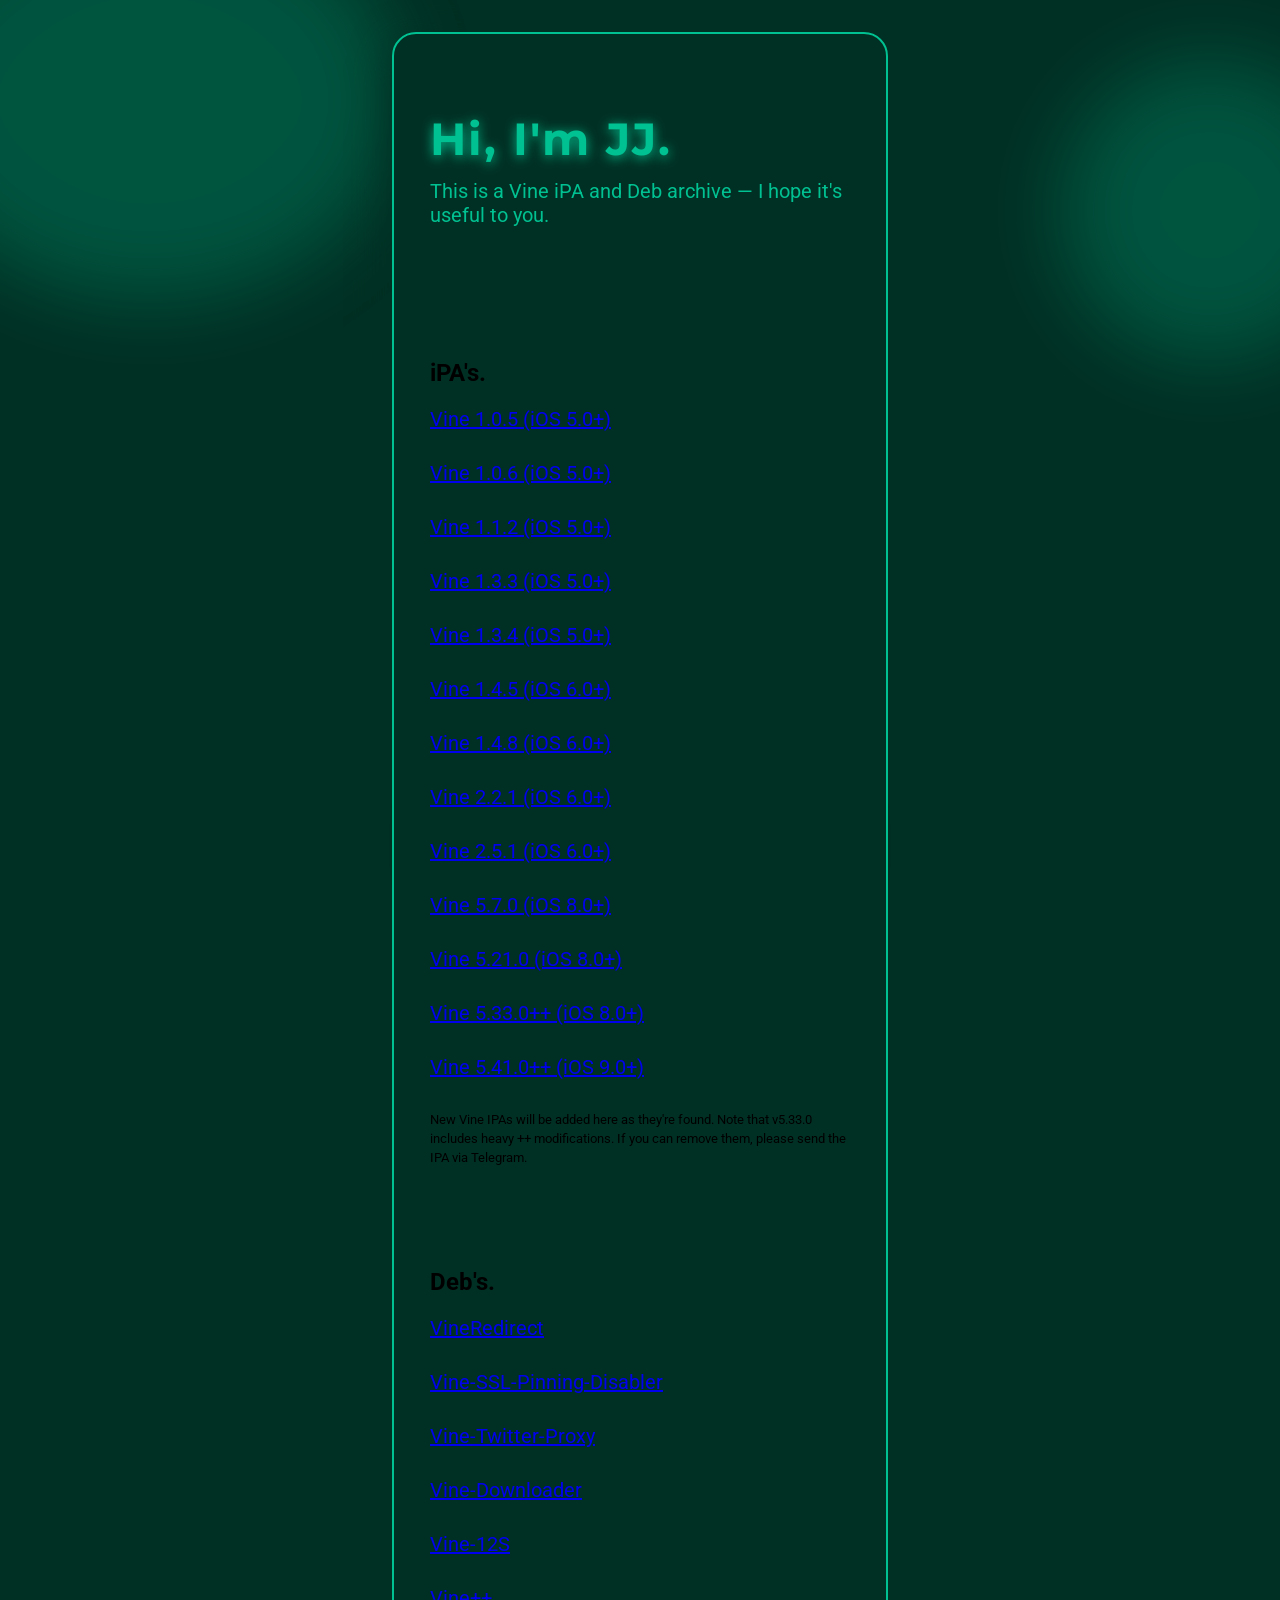
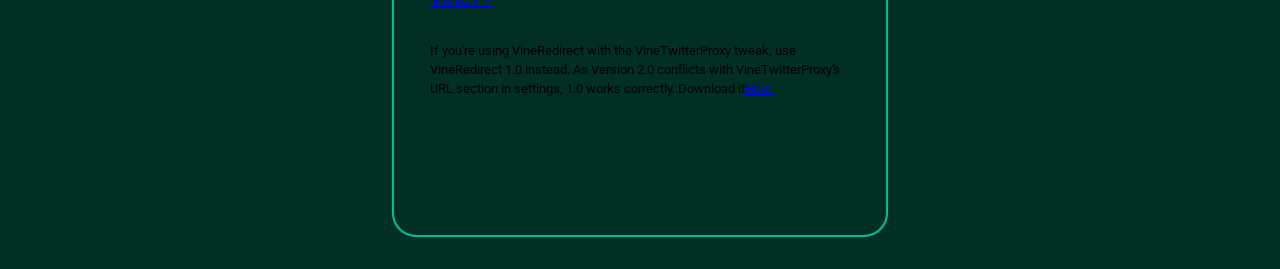
==== index.html @ 1a1c0443 "Update Vine IPA information in index.html Removed mention of APKs and kept the focus on IPA modifica" ====
<!DOCTYPE html>
<html lang="en">
<head>
  <!-- Basic stuff -->
  <meta charset="UTF-8">
  <meta name="viewport" content="width=device-width, initial-scale=1.0">
  <!-- Embed stuff -->
  <meta name="description" content="PSBoy2012's Website!">
  <meta name="author" content="PSBoy2012">
  <title>PSBoy2012</title>
  <!-- Font Awesome Icons -->
  <link rel="stylesheet" href="https://cdnjs.cloudflare.com/ajax/libs/font-awesome/6.4.0/css/all.min.css">
  <!-- Styles + maybe js in the future? -->
  <link rel="stylesheet" href="style.css">
</head>
<body>
  <div class="fancy-bg">
    <span class="circle1"></span>
    <span class="circle2"></span>
    <span class="circle3"></span>
  </div>
  <!--first container-->
  <div class="container">
    <h1>Hi, I'm JJ.</h1>
    <p>This is a Vine iPA and Deb archive — I hope it's useful to you.</p>
    <p> ︎ ︎ ︎ ︎ ︎ ︎ ︎ ︎ ︎ ︎ ︎ ︎ ︎ ︎ ︎ ︎ ︎ ︎ ︎ ︎ ︎ ︎  ︎ ︎ ︎ ︎ ︎ ︎ ︎ ︎ ︎ ︎ ︎ ︎ ︎ ︎ ︎ ︎ ︎ ︎ ︎  ︎ ︎ ︎ ︎ ︎ ︎ ︎ ︎ ︎ ︎ ︎ ︎ ︎ ︎ ︎ ︎ ︎ ︎ ︎ ︎ ︎ ︎ ︎ ︎ ︎ ︎ ︎ ︎  ︎ ︎ ︎ ︎ ︎ ︎ ︎ ︎ ︎ ︎ ︎ ︎ ︎ ︎ ︎ ︎ ︎ ︎ ︎ ︎ ︎ ︎ ︎ ︎  ︎ ︎ ︎ ︎ ︎ ︎ ︎ ︎ ︎ ︎ ︎ ︎ ︎ ︎ ︎ ︎ ︎ ︎ ︎  ︎ ︎ ︎ ︎ ︎ ︎ ︎ ︎ ︎ ︎ ︎ ︎ ︎ ︎ ︎ ︎ ︎ ︎ ︎ ︎ ︎ ︎ ︎ ︎ ︎ ︎ ︎ ︎ ︎ ︎ ︎ ︎ ︎ ︎ ︎ ︎ ︎ ︎ ︎  ︎  ︎ ︎ ︎ ︎ ︎ ︎ ︎ ︎ ︎ ︎ ︎ ︎ ︎ ︎ ︎ ︎ ︎ ︎ ︎  ︎ ︎ ︎ ︎ ︎ ︎ ︎ ︎ ︎ ︎ ︎ ︎ ︎ ︎ ︎ ︎ ︎ ︎ ︎ ︎ ︎ ︎ ︎ ︎ ︎ ︎ ︎ ︎ ︎ ︎ ︎ ︎ ︎ ︎ ︎ ︎ ︎ ︎ ︎ ︎ ︎ ︎ ︎  ︎  ︎ ︎ ︎ ︎ ︎ ︎</p>
    <h2>iPA's.</h2>
    <p><a href="https://files.catbox.moe/f4ixz4.ipa">Vine 1.0.5 (iOS 5.0+)</a></p>
    <p><a href="https://files.catbox.moe/c1lfuh.ipa">Vine 1.0.6 (iOS 5.0+)</a></p>
    <p><a href="https://files.catbox.moe/9aqg9r.ipa">Vine 1.1.2 (iOS 5.0+)</a></p>
    <p><a href="https://files.catbox.moe/7y3bh7.ipa">Vine 1.3.3 (iOS 5.0+)</a></p>
    <p><a href="https://files.catbox.moe/39ut7m.ipa">Vine 1.3.4 (iOS 5.0+)</a></p>
    <p><a href="https://files.catbox.moe/ux48gl.ipa">Vine 1.4.5 (iOS 6.0+)</a></p>
    <p><a href="https://files.catbox.moe/wdp9gh.ipa">Vine 1.4.8 (iOS 6.0+)</a></p>
    <p><a href="https://files.catbox.moe/ompnax.ipa">Vine 2.2.1 (iOS 6.0+)</a></p>
    <p><a href="https://files.catbox.moe/qdwg3e.ipa">Vine 2.5.1 (iOS 6.0+)</a></p>
    <p><a href="https://files.catbox.moe/i4sz64.ipa">Vine 5.7.0 (iOS 8.0+)</a></p>
    <p><a href="https://files.catbox.moe/jsyyng.ipa">Vine 5.21.0 (iOS 8.0+)</a></p>
    <p><a href="https://files.catbox.moe/2z5nm7.ipa">Vine 5.33.0++ (iOS 8.0+)</a></p>
    <p><a href="https://files.catbox.moe/zpqmfq.ipa">Vine 5.41.0++ (iOS 9.0+)</a></p>
    <small >New Vine IPAs will be added here as they're found. Note that v5.33.0 includes heavy ++ modifications. If you can remove them, please send the IPA via Telegram.</small>
    <p> ︎ ︎ ︎ ︎ ︎ ︎ ︎ ︎ ︎ ︎ ︎ ︎ ︎ ︎ ︎ ︎ ︎ ︎ ︎ ︎ ︎ ︎  ︎ ︎ ︎ ︎ ︎ ︎ ︎ ︎ ︎ ︎ ︎ ︎ ︎ ︎ ︎ ︎ ︎ ︎ ︎  ︎ ︎ ︎ ︎ ︎ ︎ ︎ ︎ ︎ ︎ ︎ ︎ ︎ ︎ ︎ ︎ ︎ ︎ ︎ ︎ ︎ ︎ ︎ ︎ ︎ ︎ ︎ ︎  ︎ ︎ ︎ ︎ ︎ ︎ ︎ ︎ ︎ ︎ ︎ ︎ ︎ ︎ ︎ ︎ ︎ ︎ ︎ ︎ ︎ ︎ ︎ ︎  ︎ ︎ ︎ ︎ ︎ ︎ ︎ ︎ ︎ ︎ ︎ ︎ ︎ ︎ ︎ ︎ ︎ ︎ ︎  ︎ ︎ ︎ ︎ ︎ ︎ ︎ ︎ ︎ ︎ ︎ ︎ ︎ ︎ ︎ ︎ ︎ ︎ ︎ ︎ ︎ ︎ ︎ ︎ ︎ ︎ ︎ ︎ ︎ ︎ ︎ ︎ ︎ ︎ ︎ ︎ ︎ ︎ ︎  ︎  ︎ ︎ ︎ ︎ ︎ ︎ ︎ ︎ ︎ ︎ ︎ ︎ ︎ ︎ ︎ ︎ ︎ ︎ ︎  ︎ ︎ ︎ ︎ ︎ ︎ ︎ ︎ ︎ ︎ ︎ ︎ ︎ ︎ ︎ ︎ ︎ ︎ ︎ ︎ ︎ ︎ ︎ ︎ ︎ ︎ ︎ ︎ ︎ ︎ ︎ ︎ ︎ ︎ ︎ ︎ ︎ ︎ ︎ ︎ ︎ ︎ ︎  ︎  ︎ ︎ ︎ ︎ ︎ ︎</p>
    <h2>Deb's.</h2>
    <p><a href="https://files.catbox.moe/rswxwb.deb">VineRedirect</a></p>
    <p><a href="https://files.catbox.moe/je82ku.deb">Vine-SSL-Pinning-Disabler</a></p>
    <p><a href="https://files.catbox.moe/diz26d.deb">Vine-Twitter-Proxy</a></p>
    <p><a href="https://files.catbox.moe/8vrtw1.deb">Vine-Downloader</a></p>
    <p><a href="https://files.catbox.moe/jwx620.deb">Vine-12S</a></p>
    <p><a href="https://files.catbox.moe/aehaxf.deb">Vine++</a></p>
    <small >If you're using VineRedirect with the VineTwitterProxy tweak, 
      use VineRedirect 1.0 instead. As Version 2.0 conflicts with 
      VineTwitterProxy's URL section in settings, 1.0 works correctly. 
      Download it<a href="https://files.catbox.moe/m4lijx.deb">Here.</a></small >
    <p> ︎ ︎ ︎ ︎ ︎ ︎ ︎ ︎ ︎ ︎ ︎ ︎ ︎ ︎ ︎ ︎ ︎ ︎ ︎ ︎ ︎ ︎  ︎ ︎ ︎ ︎ ︎ ︎ ︎ ︎ ︎ ︎ ︎ ︎ ︎ ︎ ︎ ︎ ︎ ︎ ︎  ︎ ︎ ︎ ︎ ︎ ︎ ︎ ︎ ︎ ︎ ︎ ︎ ︎ ︎ ︎ ︎ ︎ ︎ ︎ ︎ ︎ ︎ ︎ ︎ ︎ ︎ ︎ ︎  ︎ ︎ ︎ ︎ ︎ ︎ ︎ ︎ ︎ ︎ ︎ ︎ ︎ ︎ ︎ ︎ ︎ ︎ ︎ ︎ ︎ ︎ ︎ ︎  ︎ ︎ ︎ ︎ ︎ ︎ ︎ ︎ ︎ ︎ ︎ ︎ ︎ ︎ ︎ ︎ ︎ ︎ ︎  ︎ ︎ ︎ ︎ ︎ ︎ ︎ ︎ ︎ ︎ ︎ ︎ ︎ ︎ ︎ ︎ ︎ ︎ ︎ ︎ ︎ ︎ ︎ ︎ ︎ ︎ ︎ ︎ ︎ ︎ ︎ ︎ ︎ ︎ ︎ ︎ ︎ ︎ ︎  ︎  ︎ ︎ ︎ ︎ ︎ ︎ ︎ ︎ ︎ ︎ ︎ ︎ ︎ ︎ ︎ ︎ ︎ ︎ ︎  ︎ ︎ ︎ ︎ ︎ ︎ ︎ ︎ ︎ ︎ ︎ ︎ ︎ ︎ ︎ ︎ ︎ ︎ ︎ ︎ ︎ ︎ ︎ ︎ ︎ ︎ ︎ ︎ ︎ ︎ ︎ ︎ ︎ ︎ ︎ ︎ ︎ ︎ ︎ ︎ ︎ ︎ ︎  ︎  ︎ ︎ ︎ ︎ ︎ ︎</p>
  </div>
</body>
</html>
---- style.css ----
@import url('https://fonts.googleapis.com/css2?family=Montserrat:wght@700&family=Roboto:wght@400;500&display=swap');

body {
  min-height: 100vh;
  margin: 0;
  background: #003024;
  font-family: 'Roboto', Arial, sans-serif;
  display: flex;
  align-items: center;
  justify-content: center;
  overflow-x: hidden;
}

.fancy-bg {
  position: fixed;
  top: 0; left: 0; right: 0; bottom: 0;
  z-index: 0;
  pointer-events: none;
  overflow: hidden;
}

.fancy-bg span {
  position: absolute;
  border-radius: 50%;
  opacity: 0.25;
  filter: blur(40px);
  animation: float 12s infinite alternate;
}

.fancy-bg .circle1 {
  width: 500px; height: 400px;
  background: #00C191;
  left: -100px; top: -100px;
  animation-delay: 0s;
}
.fancy-bg .circle2 {
  width: 300px; height: 300px;
  background: #00C191;
  right: -80px; top: 60px;
  animation-delay: 2s;
}
.fancy-bg .circle3 {
  width: 350px; height: 350px;
  background: #00C191;
  left: 50%; bottom: -120px;
  transform: translateX(-50%);
  animation-delay: 4s;
}

@keyframes float {
  0% { transform: scale(1) translateY(0); }
  100% { transform: scale(1.1) translateY(-30px); }
}

.container {
  position: relative;
  z-index: 1;
  background: #003024;
  border-radius: 24px;
  box-shadow: 0 12px 40px #003024; /* Fixed colon typo here */
  padding: 48px 36px 36px 36px;
  max-width: 420px;
  text-align: left; /* Changed from center to left-align container content */
  margin: 32px;
  backdrop-filter: blur(1px);
  border: 2px solid #00C191;
}

h1 {
  font-family: 'Montserrat', Arial, sans-serif;
  font-size: 2.8rem;
  color: #00C191;
  margin-bottom: 0.3em;
  letter-spacing: 2px;
  text-shadow: 0 2px 12px #00C191;
  animation: fadeInDown 1s cubic-bezier(.77,0,.18,1.01);
}

@keyframes fadeInDown {
  from { opacity: 0; transform: translateY(-40px);}
  to { opacity: 1; transform: translateY(0);}
}

p {
  font-size: 1.25rem;
  color: #00C191;
  margin-top: 0;
  margin-bottom: 1.5em;
  animation: fadeInUp 1.2s cubic-bezier(.77,0,.18,1.01);
}

@keyframes fadeInUp {
  from { opacity: 0; transform: translateY(40px);}
  to { opacity: 1; transform: translateY(0);}
}

.fancy-btn {
  display: flex; /* Changed to block/flex layout to stack on the left */
  align-items: center;
  justify-content: center;
  gap: 0.5em;
  padding: 0.5em 1.5em; /* Reduced padding to make them smaller */
  font-size: 0.95rem; /* Reduced font size */
  font-family: 'Montserrat', Arial, sans-serif;
  font-weight: 700;
  color: #00C191;
  background: #000000;
  border: 2px solid #00C191;
  border-radius: 32px;
  box-shadow: 0 4px 16px #00C191;
  cursor: pointer;
  transition: transform 0.15s, box-shadow 0.15s, background 0.3s;
  margin: 0.4s 0; /* Reduced top/bottom spacing and removed horizontal margins */
  text-decoration: none;
  width: max-content; /* Keeps the button shrunk tightly around its text */
}

.fancy-btn i {
  font-size: 1.1em;
}

.fancy-btn:hover {
  transform: translateY(-2px) scale(1.02); /* Slight adjustment for the smaller scale */
  box-shadow: 0 6px 24px #00C191;
  background: #00C191;
  color: #000000;
}
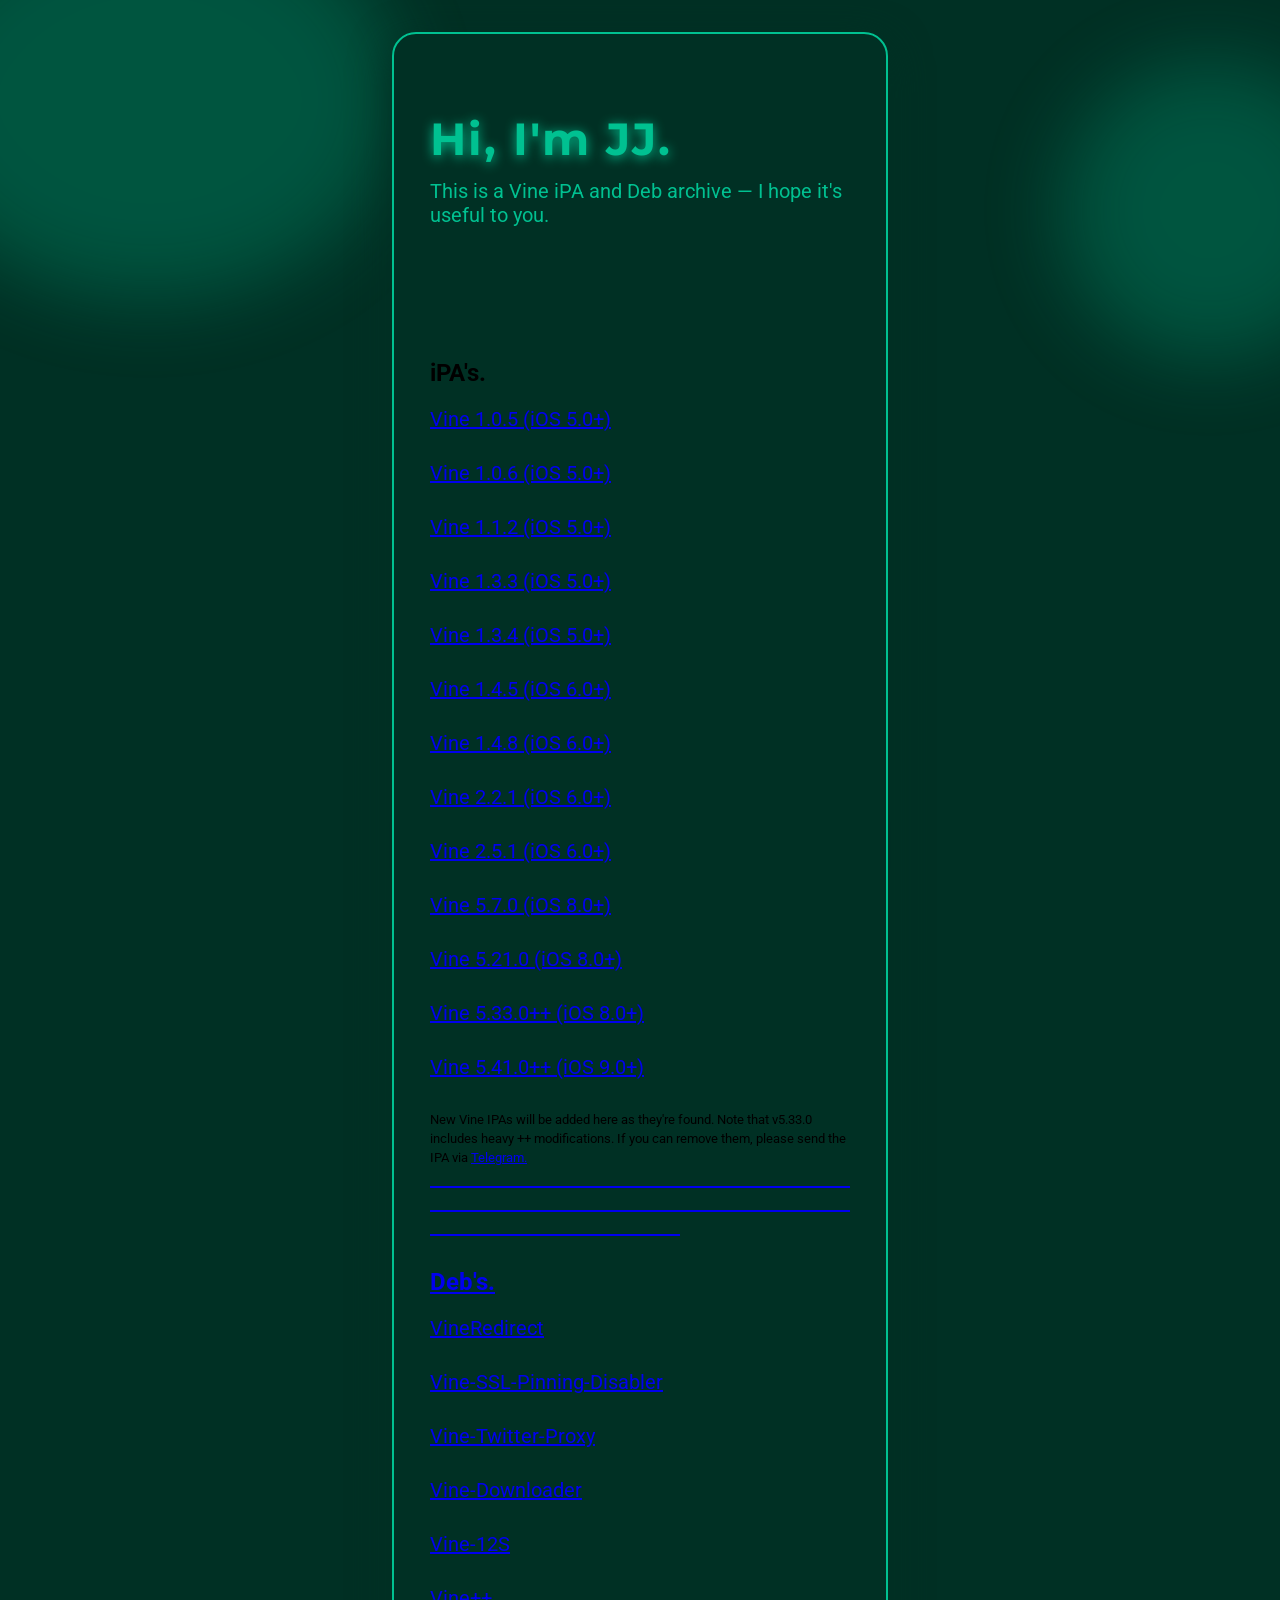
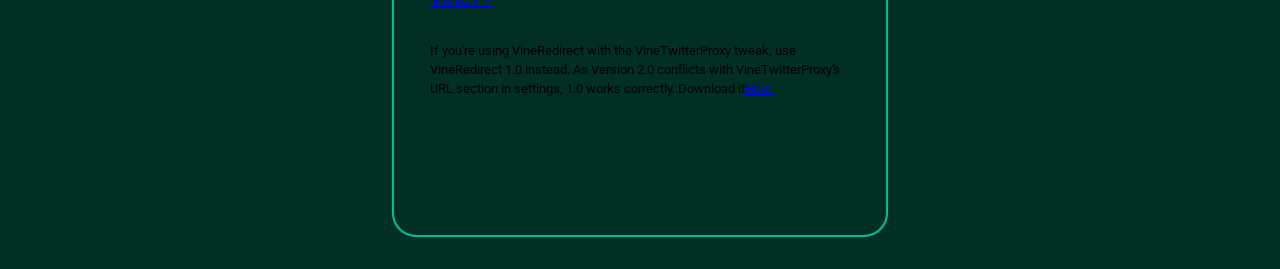
==== commit b707741b: "Update index.html" ====
--- a/index.html
+++ b/index.html
@@ -38,7 +38,7 @@
     <p><a href="https://files.catbox.moe/jsyyng.ipa">Vine 5.21.0 (iOS 8.0+)</a></p>
     <p><a href="https://files.catbox.moe/2z5nm7.ipa">Vine 5.33.0++ (iOS 8.0+)</a></p>
     <p><a href="https://files.catbox.moe/zpqmfq.ipa">Vine 5.41.0++ (iOS 9.0+)</a></p>
-    <small >New Vine IPAs will be added here as they're found. Note that v5.33.0 includes heavy ++ modifications. If you can remove them, please send the IPA via Telegram.</small>
+    <small >New Vine IPAs will be added here as they're found. Note that v5.33.0 includes heavy ++ modifications. If you can remove them, please send the IPA via <a href="https://t.me/PSBoy2012">Telegram.</small>
     <p> ︎ ︎ ︎ ︎ ︎ ︎ ︎ ︎ ︎ ︎ ︎ ︎ ︎ ︎ ︎ ︎ ︎ ︎ ︎ ︎ ︎ ︎  ︎ ︎ ︎ ︎ ︎ ︎ ︎ ︎ ︎ ︎ ︎ ︎ ︎ ︎ ︎ ︎ ︎ ︎ ︎  ︎ ︎ ︎ ︎ ︎ ︎ ︎ ︎ ︎ ︎ ︎ ︎ ︎ ︎ ︎ ︎ ︎ ︎ ︎ ︎ ︎ ︎ ︎ ︎ ︎ ︎ ︎ ︎  ︎ ︎ ︎ ︎ ︎ ︎ ︎ ︎ ︎ ︎ ︎ ︎ ︎ ︎ ︎ ︎ ︎ ︎ ︎ ︎ ︎ ︎ ︎ ︎  ︎ ︎ ︎ ︎ ︎ ︎ ︎ ︎ ︎ ︎ ︎ ︎ ︎ ︎ ︎ ︎ ︎ ︎ ︎  ︎ ︎ ︎ ︎ ︎ ︎ ︎ ︎ ︎ ︎ ︎ ︎ ︎ ︎ ︎ ︎ ︎ ︎ ︎ ︎ ︎ ︎ ︎ ︎ ︎ ︎ ︎ ︎ ︎ ︎ ︎ ︎ ︎ ︎ ︎ ︎ ︎ ︎ ︎  ︎  ︎ ︎ ︎ ︎ ︎ ︎ ︎ ︎ ︎ ︎ ︎ ︎ ︎ ︎ ︎ ︎ ︎ ︎ ︎  ︎ ︎ ︎ ︎ ︎ ︎ ︎ ︎ ︎ ︎ ︎ ︎ ︎ ︎ ︎ ︎ ︎ ︎ ︎ ︎ ︎ ︎ ︎ ︎ ︎ ︎ ︎ ︎ ︎ ︎ ︎ ︎ ︎ ︎ ︎ ︎ ︎ ︎ ︎ ︎ ︎ ︎ ︎  ︎  ︎ ︎ ︎ ︎ ︎ ︎</p>
     <h2>Deb's.</h2>
     <p><a href="https://files.catbox.moe/rswxwb.deb">VineRedirect</a></p>
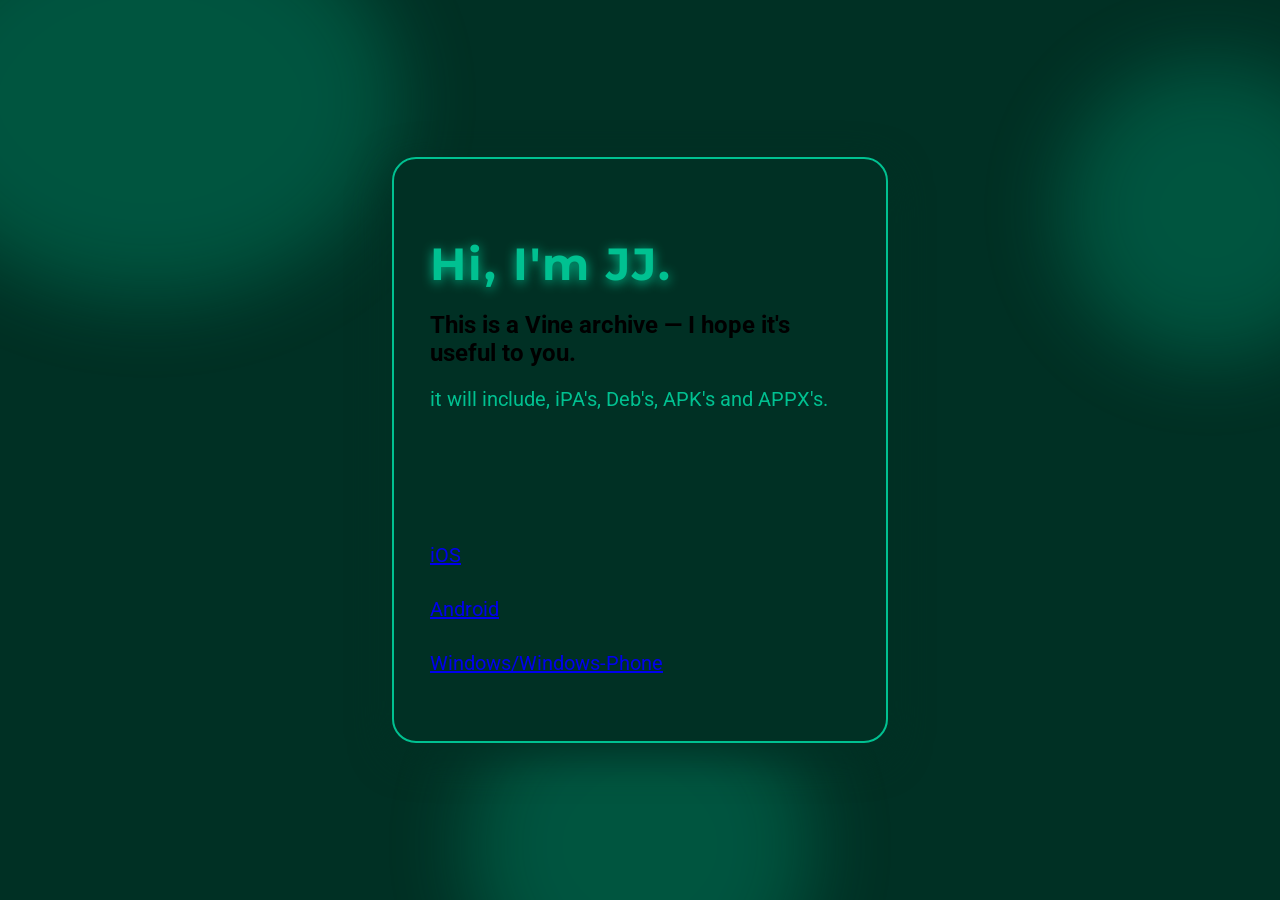
==== commit 92e1d484: "Revise Vine archive description and add platform links Updated the content of the Vine archive secti" ====
--- a/index.html
+++ b/index.html
@@ -5,9 +5,9 @@
   <meta charset="UTF-8">
   <meta name="viewport" content="width=device-width, initial-scale=1.0">
   <!-- Embed stuff -->
-  <meta name="description" content="PSBoy2012's Website!">
+  <meta name="description" content="Just Vine Stuff!">
   <meta name="author" content="PSBoy2012">
-  <title>PSBoy2012</title>
+  <title>Vine iPA's & Deb's.</title>
   <!-- Font Awesome Icons -->
   <link rel="stylesheet" href="https://cdnjs.cloudflare.com/ajax/libs/font-awesome/6.4.0/css/all.min.css">
   <!-- Styles + maybe js in the future? -->
@@ -22,36 +22,12 @@
   <!--first container-->
   <div class="container">
     <h1>Hi, I'm JJ.</h1>
-    <p>This is a Vine iPA and Deb archive — I hope it's useful to you.</p>
+    <h2>This is a Vine archive — I hope it's useful to you.</h2>
+    <p> it will include, iPA's, Deb's, APK's and APPX's.</p>
     <p> ︎ ︎ ︎ ︎ ︎ ︎ ︎ ︎ ︎ ︎ ︎ ︎ ︎ ︎ ︎ ︎ ︎ ︎ ︎ ︎ ︎ ︎  ︎ ︎ ︎ ︎ ︎ ︎ ︎ ︎ ︎ ︎ ︎ ︎ ︎ ︎ ︎ ︎ ︎ ︎ ︎  ︎ ︎ ︎ ︎ ︎ ︎ ︎ ︎ ︎ ︎ ︎ ︎ ︎ ︎ ︎ ︎ ︎ ︎ ︎ ︎ ︎ ︎ ︎ ︎ ︎ ︎ ︎ ︎  ︎ ︎ ︎ ︎ ︎ ︎ ︎ ︎ ︎ ︎ ︎ ︎ ︎ ︎ ︎ ︎ ︎ ︎ ︎ ︎ ︎ ︎ ︎ ︎  ︎ ︎ ︎ ︎ ︎ ︎ ︎ ︎ ︎ ︎ ︎ ︎ ︎ ︎ ︎ ︎ ︎ ︎ ︎  ︎ ︎ ︎ ︎ ︎ ︎ ︎ ︎ ︎ ︎ ︎ ︎ ︎ ︎ ︎ ︎ ︎ ︎ ︎ ︎ ︎ ︎ ︎ ︎ ︎ ︎ ︎ ︎ ︎ ︎ ︎ ︎ ︎ ︎ ︎ ︎ ︎ ︎ ︎  ︎  ︎ ︎ ︎ ︎ ︎ ︎ ︎ ︎ ︎ ︎ ︎ ︎ ︎ ︎ ︎ ︎ ︎ ︎ ︎  ︎ ︎ ︎ ︎ ︎ ︎ ︎ ︎ ︎ ︎ ︎ ︎ ︎ ︎ ︎ ︎ ︎ ︎ ︎ ︎ ︎ ︎ ︎ ︎ ︎ ︎ ︎ ︎ ︎ ︎ ︎ ︎ ︎ ︎ ︎ ︎ ︎ ︎ ︎ ︎ ︎ ︎ ︎  ︎  ︎ ︎ ︎ ︎ ︎ ︎</p>
-    <h2>iPA's.</h2>
-    <p><a href="https://files.catbox.moe/f4ixz4.ipa">Vine 1.0.5 (iOS 5.0+)</a></p>
-    <p><a href="https://files.catbox.moe/c1lfuh.ipa">Vine 1.0.6 (iOS 5.0+)</a></p>
-    <p><a href="https://files.catbox.moe/9aqg9r.ipa">Vine 1.1.2 (iOS 5.0+)</a></p>
-    <p><a href="https://files.catbox.moe/7y3bh7.ipa">Vine 1.3.3 (iOS 5.0+)</a></p>
-    <p><a href="https://files.catbox.moe/39ut7m.ipa">Vine 1.3.4 (iOS 5.0+)</a></p>
-    <p><a href="https://files.catbox.moe/ux48gl.ipa">Vine 1.4.5 (iOS 6.0+)</a></p>
-    <p><a href="https://files.catbox.moe/wdp9gh.ipa">Vine 1.4.8 (iOS 6.0+)</a></p>
-    <p><a href="https://files.catbox.moe/ompnax.ipa">Vine 2.2.1 (iOS 6.0+)</a></p>
-    <p><a href="https://files.catbox.moe/qdwg3e.ipa">Vine 2.5.1 (iOS 6.0+)</a></p>
-    <p><a href="https://files.catbox.moe/i4sz64.ipa">Vine 5.7.0 (iOS 8.0+)</a></p>
-    <p><a href="https://files.catbox.moe/jsyyng.ipa">Vine 5.21.0 (iOS 8.0+)</a></p>
-    <p><a href="https://files.catbox.moe/2z5nm7.ipa">Vine 5.33.0++ (iOS 8.0+)</a></p>
-    <p><a href="https://files.catbox.moe/zpqmfq.ipa">Vine 5.41.0++ (iOS 9.0+)</a></p>
-    <small >New Vine IPAs will be added here as they're found. Note that v5.33.0 includes heavy ++ modifications. If you can remove them, please send the IPA via <a href="https://t.me/PSBoy2012">Telegram.</small>
-    <p> ︎ ︎ ︎ ︎ ︎ ︎ ︎ ︎ ︎ ︎ ︎ ︎ ︎ ︎ ︎ ︎ ︎ ︎ ︎ ︎ ︎ ︎  ︎ ︎ ︎ ︎ ︎ ︎ ︎ ︎ ︎ ︎ ︎ ︎ ︎ ︎ ︎ ︎ ︎ ︎ ︎  ︎ ︎ ︎ ︎ ︎ ︎ ︎ ︎ ︎ ︎ ︎ ︎ ︎ ︎ ︎ ︎ ︎ ︎ ︎ ︎ ︎ ︎ ︎ ︎ ︎ ︎ ︎ ︎  ︎ ︎ ︎ ︎ ︎ ︎ ︎ ︎ ︎ ︎ ︎ ︎ ︎ ︎ ︎ ︎ ︎ ︎ ︎ ︎ ︎ ︎ ︎ ︎  ︎ ︎ ︎ ︎ ︎ ︎ ︎ ︎ ︎ ︎ ︎ ︎ ︎ ︎ ︎ ︎ ︎ ︎ ︎  ︎ ︎ ︎ ︎ ︎ ︎ ︎ ︎ ︎ ︎ ︎ ︎ ︎ ︎ ︎ ︎ ︎ ︎ ︎ ︎ ︎ ︎ ︎ ︎ ︎ ︎ ︎ ︎ ︎ ︎ ︎ ︎ ︎ ︎ ︎ ︎ ︎ ︎ ︎  ︎  ︎ ︎ ︎ ︎ ︎ ︎ ︎ ︎ ︎ ︎ ︎ ︎ ︎ ︎ ︎ ︎ ︎ ︎ ︎  ︎ ︎ ︎ ︎ ︎ ︎ ︎ ︎ ︎ ︎ ︎ ︎ ︎ ︎ ︎ ︎ ︎ ︎ ︎ ︎ ︎ ︎ ︎ ︎ ︎ ︎ ︎ ︎ ︎ ︎ ︎ ︎ ︎ ︎ ︎ ︎ ︎ ︎ ︎ ︎ ︎ ︎ ︎  ︎  ︎ ︎ ︎ ︎ ︎ ︎</p>
-    <h2>Deb's.</h2>
-    <p><a href="https://files.catbox.moe/rswxwb.deb">VineRedirect</a></p>
-    <p><a href="https://files.catbox.moe/je82ku.deb">Vine-SSL-Pinning-Disabler</a></p>
-    <p><a href="https://files.catbox.moe/diz26d.deb">Vine-Twitter-Proxy</a></p>
-    <p><a href="https://files.catbox.moe/8vrtw1.deb">Vine-Downloader</a></p>
-    <p><a href="https://files.catbox.moe/jwx620.deb">Vine-12S</a></p>
-    <p><a href="https://files.catbox.moe/aehaxf.deb">Vine++</a></p>
-    <small >If you're using VineRedirect with the VineTwitterProxy tweak, 
-      use VineRedirect 1.0 instead. As Version 2.0 conflicts with 
-      VineTwitterProxy's URL section in settings, 1.0 works correctly. 
-      Download it<a href="https://files.catbox.moe/m4lijx.deb">Here.</a></small >
-    <p> ︎ ︎ ︎ ︎ ︎ ︎ ︎ ︎ ︎ ︎ ︎ ︎ ︎ ︎ ︎ ︎ ︎ ︎ ︎ ︎ ︎ ︎  ︎ ︎ ︎ ︎ ︎ ︎ ︎ ︎ ︎ ︎ ︎ ︎ ︎ ︎ ︎ ︎ ︎ ︎ ︎  ︎ ︎ ︎ ︎ ︎ ︎ ︎ ︎ ︎ ︎ ︎ ︎ ︎ ︎ ︎ ︎ ︎ ︎ ︎ ︎ ︎ ︎ ︎ ︎ ︎ ︎ ︎ ︎  ︎ ︎ ︎ ︎ ︎ ︎ ︎ ︎ ︎ ︎ ︎ ︎ ︎ ︎ ︎ ︎ ︎ ︎ ︎ ︎ ︎ ︎ ︎ ︎  ︎ ︎ ︎ ︎ ︎ ︎ ︎ ︎ ︎ ︎ ︎ ︎ ︎ ︎ ︎ ︎ ︎ ︎ ︎  ︎ ︎ ︎ ︎ ︎ ︎ ︎ ︎ ︎ ︎ ︎ ︎ ︎ ︎ ︎ ︎ ︎ ︎ ︎ ︎ ︎ ︎ ︎ ︎ ︎ ︎ ︎ ︎ ︎ ︎ ︎ ︎ ︎ ︎ ︎ ︎ ︎ ︎ ︎  ︎  ︎ ︎ ︎ ︎ ︎ ︎ ︎ ︎ ︎ ︎ ︎ ︎ ︎ ︎ ︎ ︎ ︎ ︎ ︎  ︎ ︎ ︎ ︎ ︎ ︎ ︎ ︎ ︎ ︎ ︎ ︎ ︎ ︎ ︎ ︎ ︎ ︎ ︎ ︎ ︎ ︎ ︎ ︎ ︎ ︎ ︎ ︎ ︎ ︎ ︎ ︎ ︎ ︎ ︎ ︎ ︎ ︎ ︎ ︎ ︎ ︎ ︎  ︎  ︎ ︎ ︎ ︎ ︎ ︎</p>
+    <p><a href="https://psboy2012.github.io/applevinestuff/iOS/">iOS</a></p>
+    <p><a href="https://psboy2012.github.io/applevinestuff/Android/">Android</a></p>
+    <p><a href="https://psboy2012.github.io/applevinestuff/Windows/">Windows/Windows-Phone</a></p>
   </div>
 </body>
 </html> 
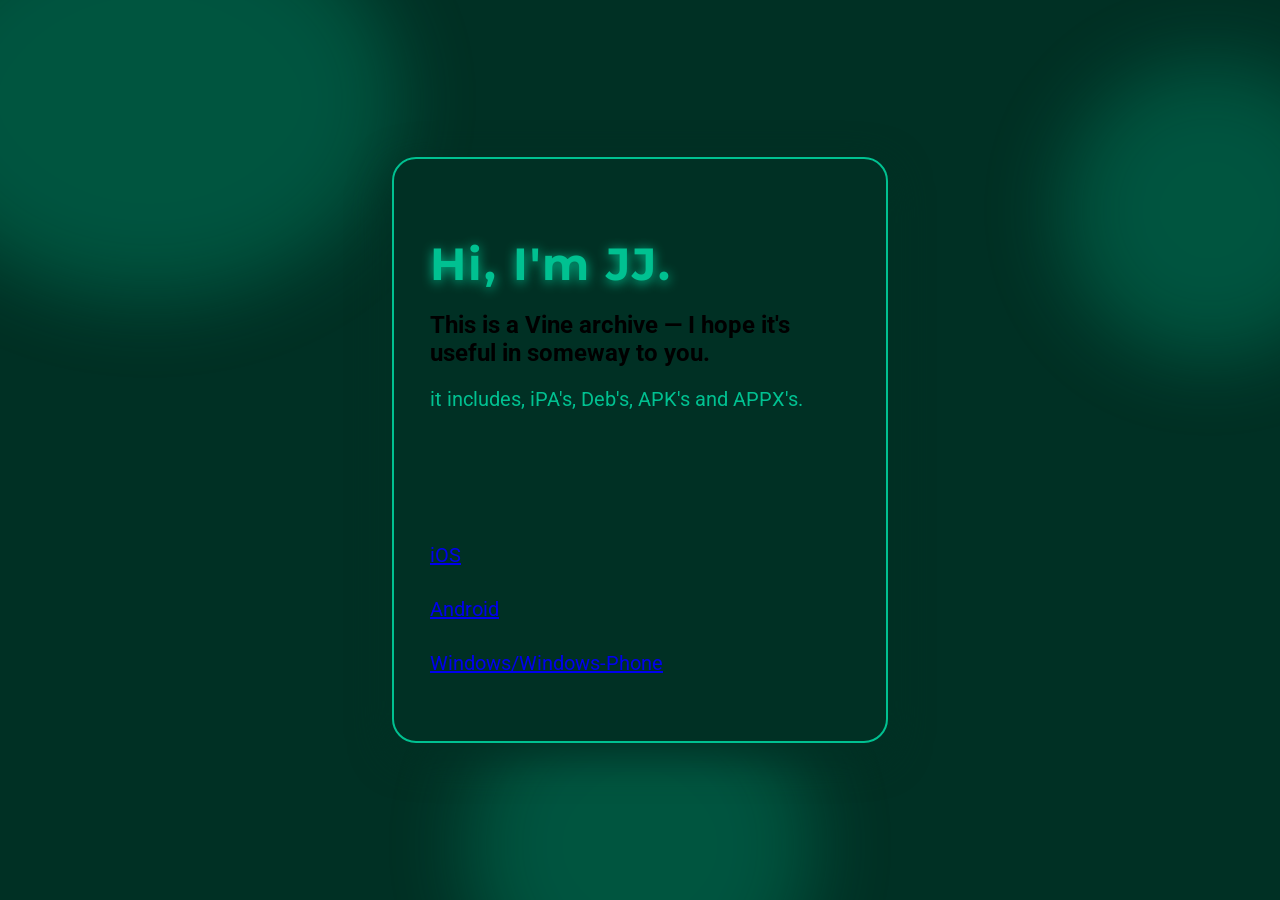
==== commit 46574ac9: "Update index.html" ====
--- a/index.html
+++ b/index.html
@@ -5,9 +5,9 @@
   <meta charset="UTF-8">
   <meta name="viewport" content="width=device-width, initial-scale=1.0">
   <!-- Embed stuff -->
-  <meta name="description" content="Just Vine Stuff!">
+  <meta name="description" content="Just a Vine Archive!">
   <meta name="author" content="PSBoy2012">
-  <title>Vine iPA's & Deb's.</title>
+  <title>Vine Archive.</title>
   <!-- Font Awesome Icons -->
   <link rel="stylesheet" href="https://cdnjs.cloudflare.com/ajax/libs/font-awesome/6.4.0/css/all.min.css">
   <!-- Styles + maybe js in the future? -->
@@ -22,12 +22,12 @@
   <!--first container-->
   <div class="container">
     <h1>Hi, I'm JJ.</h1>
-    <h2>This is a Vine archive — I hope it's useful to you.</h2>
-    <p> it will include, iPA's, Deb's, APK's and APPX's.</p>
+    <h2>This is a Vine archive — I hope it's useful in someway to you.</h2>
+    <p> it includes, iPA's, Deb's, APK's and APPX's.</p>
     <p> ︎ ︎ ︎ ︎ ︎ ︎ ︎ ︎ ︎ ︎ ︎ ︎ ︎ ︎ ︎ ︎ ︎ ︎ ︎ ︎ ︎ ︎  ︎ ︎ ︎ ︎ ︎ ︎ ︎ ︎ ︎ ︎ ︎ ︎ ︎ ︎ ︎ ︎ ︎ ︎ ︎  ︎ ︎ ︎ ︎ ︎ ︎ ︎ ︎ ︎ ︎ ︎ ︎ ︎ ︎ ︎ ︎ ︎ ︎ ︎ ︎ ︎ ︎ ︎ ︎ ︎ ︎ ︎ ︎  ︎ ︎ ︎ ︎ ︎ ︎ ︎ ︎ ︎ ︎ ︎ ︎ ︎ ︎ ︎ ︎ ︎ ︎ ︎ ︎ ︎ ︎ ︎ ︎  ︎ ︎ ︎ ︎ ︎ ︎ ︎ ︎ ︎ ︎ ︎ ︎ ︎ ︎ ︎ ︎ ︎ ︎ ︎  ︎ ︎ ︎ ︎ ︎ ︎ ︎ ︎ ︎ ︎ ︎ ︎ ︎ ︎ ︎ ︎ ︎ ︎ ︎ ︎ ︎ ︎ ︎ ︎ ︎ ︎ ︎ ︎ ︎ ︎ ︎ ︎ ︎ ︎ ︎ ︎ ︎ ︎ ︎  ︎  ︎ ︎ ︎ ︎ ︎ ︎ ︎ ︎ ︎ ︎ ︎ ︎ ︎ ︎ ︎ ︎ ︎ ︎ ︎  ︎ ︎ ︎ ︎ ︎ ︎ ︎ ︎ ︎ ︎ ︎ ︎ ︎ ︎ ︎ ︎ ︎ ︎ ︎ ︎ ︎ ︎ ︎ ︎ ︎ ︎ ︎ ︎ ︎ ︎ ︎ ︎ ︎ ︎ ︎ ︎ ︎ ︎ ︎ ︎ ︎ ︎ ︎  ︎  ︎ ︎ ︎ ︎ ︎ ︎</p>
-    <p><a href="https://psboy2012.github.io/applevinestuff/iOS/">iOS</a></p>
-    <p><a href="https://psboy2012.github.io/applevinestuff/Android/">Android</a></p>
-    <p><a href="https://psboy2012.github.io/applevinestuff/Windows/">Windows/Windows-Phone</a></p>
+    <p><a href="https://psboy2012.github.io/vinearchive/iOS/">iOS</a></p>
+    <p><a href="https://psboy2012.github.io/vinearchive/Android/">Android</a></p>
+    <p><a href="https://psboy2012.github.io/vinearchive/Windows/">Windows/Windows-Phone</a></p>
   </div>
 </body>
 </html> 
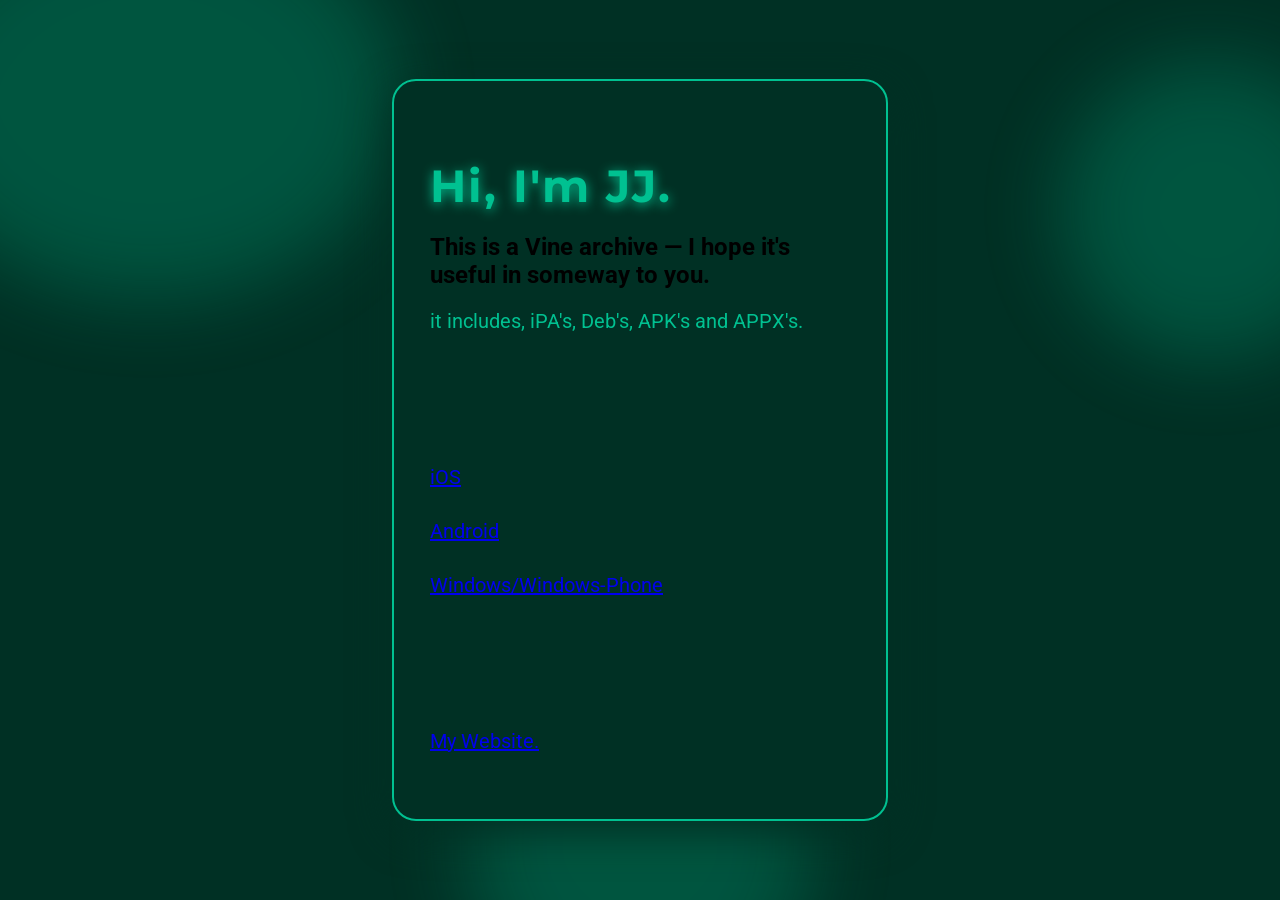
==== commit 4366d525: "Update index.html" ====
--- a/index.html
+++ b/index.html
@@ -28,6 +28,8 @@
     <p><a href="https://psboy2012.github.io/vinearchive/iOS/">iOS</a></p>
     <p><a href="https://psboy2012.github.io/vinearchive/Android/">Android</a></p>
     <p><a href="https://psboy2012.github.io/vinearchive/Windows/">Windows/Windows-Phone</a></p>
+    <p> ︎ ︎ ︎ ︎ ︎ ︎ ︎ ︎ ︎ ︎ ︎ ︎ ︎ ︎ ︎ ︎ ︎ ︎ ︎ ︎ ︎ ︎  ︎ ︎ ︎ ︎ ︎ ︎ ︎ ︎ ︎ ︎ ︎ ︎ ︎ ︎ ︎ ︎ ︎ ︎ ︎  ︎ ︎ ︎ ︎ ︎ ︎ ︎ ︎ ︎ ︎ ︎ ︎ ︎ ︎ ︎ ︎ ︎ ︎ ︎ ︎ ︎ ︎ ︎ ︎ ︎ ︎ ︎ ︎  ︎ ︎ ︎ ︎ ︎ ︎ ︎ ︎ ︎ ︎ ︎ ︎ ︎ ︎ ︎ ︎ ︎ ︎ ︎ ︎ ︎ ︎ ︎ ︎  ︎ ︎ ︎ ︎ ︎ ︎ ︎ ︎ ︎ ︎ ︎ ︎ ︎ ︎ ︎ ︎ ︎ ︎ ︎  ︎ ︎ ︎ ︎ ︎ ︎ ︎ ︎ ︎ ︎ ︎ ︎ ︎ ︎ ︎ ︎ ︎ ︎ ︎ ︎ ︎ ︎ ︎ ︎ ︎ ︎ ︎ ︎ ︎ ︎ ︎ ︎ ︎ ︎ ︎ ︎ ︎ ︎ ︎  ︎  ︎ ︎ ︎ ︎ ︎ ︎ ︎ ︎ ︎ ︎ ︎ ︎ ︎ ︎ ︎ ︎ ︎ ︎ ︎  ︎ ︎ ︎ ︎ ︎ ︎ ︎ ︎ ︎ ︎ ︎ ︎ ︎ ︎ ︎ ︎ ︎ ︎ ︎ ︎ ︎ ︎ ︎ ︎ ︎ ︎ ︎ ︎ ︎ ︎ ︎ ︎ ︎ ︎ ︎ ︎ ︎ ︎ ︎ ︎ ︎ ︎ ︎  ︎  ︎ ︎ ︎ ︎ ︎ ︎</p>
+    <p><a href="https://psboy2012.github.io/">My Website.</a></p>
   </div>
 </body>
 </html> 
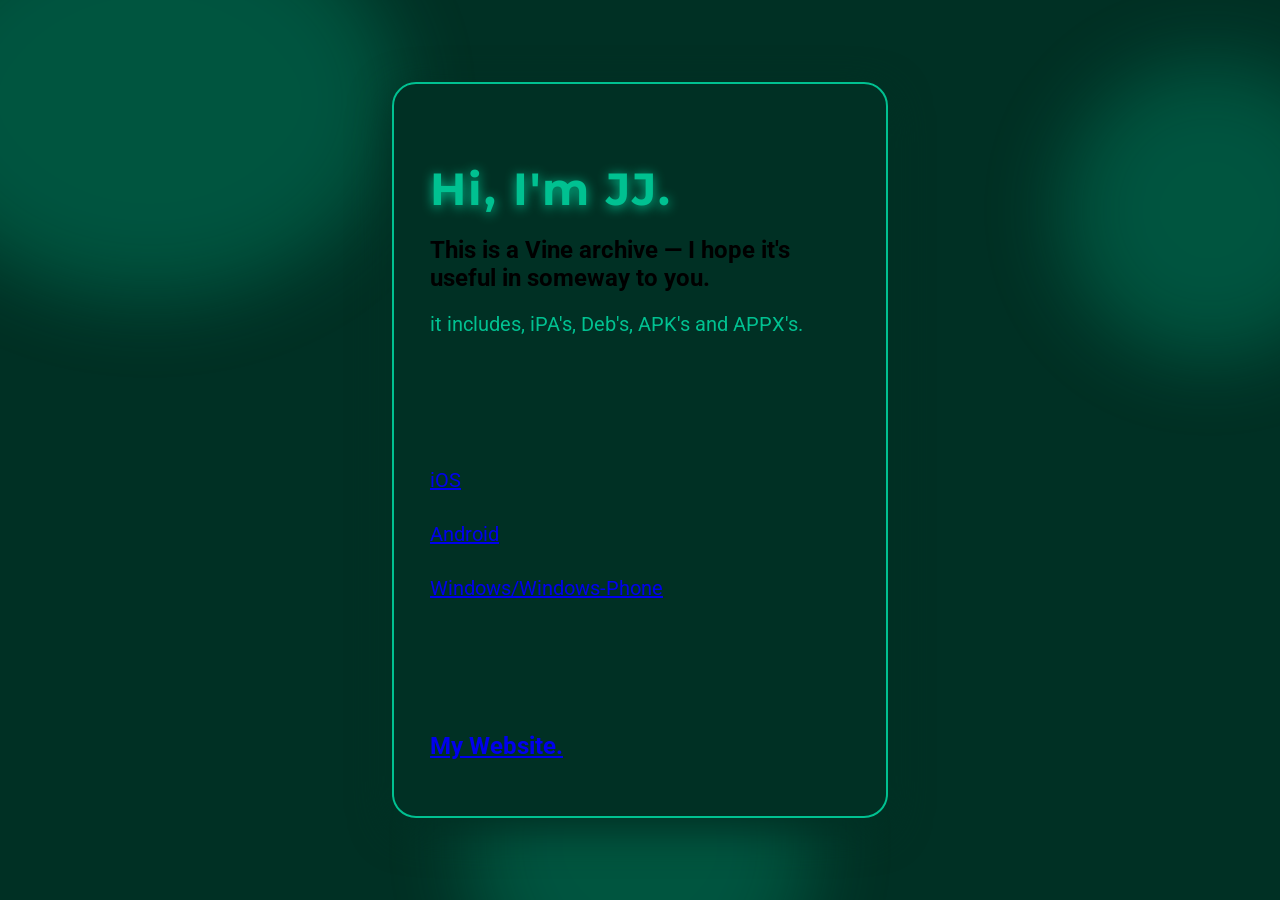
==== commit f3354c7d: "Update index.html" ====
--- a/index.html
+++ b/index.html
@@ -5,7 +5,7 @@
   <meta charset="UTF-8">
   <meta name="viewport" content="width=device-width, initial-scale=1.0">
   <!-- Embed stuff -->
-  <meta name="description" content="Just a Vine Archive!">
+  <meta name="description" content="Just a Vine Archive, made by PSBoy2012/JJ.">
   <meta name="author" content="PSBoy2012">
   <title>Vine Archive.</title>
   <!-- Font Awesome Icons -->
@@ -29,7 +29,7 @@
     <p><a href="https://psboy2012.github.io/vinearchive/Android/">Android</a></p>
     <p><a href="https://psboy2012.github.io/vinearchive/Windows/">Windows/Windows-Phone</a></p>
     <p> ︎ ︎ ︎ ︎ ︎ ︎ ︎ ︎ ︎ ︎ ︎ ︎ ︎ ︎ ︎ ︎ ︎ ︎ ︎ ︎ ︎ ︎  ︎ ︎ ︎ ︎ ︎ ︎ ︎ ︎ ︎ ︎ ︎ ︎ ︎ ︎ ︎ ︎ ︎ ︎ ︎  ︎ ︎ ︎ ︎ ︎ ︎ ︎ ︎ ︎ ︎ ︎ ︎ ︎ ︎ ︎ ︎ ︎ ︎ ︎ ︎ ︎ ︎ ︎ ︎ ︎ ︎ ︎ ︎  ︎ ︎ ︎ ︎ ︎ ︎ ︎ ︎ ︎ ︎ ︎ ︎ ︎ ︎ ︎ ︎ ︎ ︎ ︎ ︎ ︎ ︎ ︎ ︎  ︎ ︎ ︎ ︎ ︎ ︎ ︎ ︎ ︎ ︎ ︎ ︎ ︎ ︎ ︎ ︎ ︎ ︎ ︎  ︎ ︎ ︎ ︎ ︎ ︎ ︎ ︎ ︎ ︎ ︎ ︎ ︎ ︎ ︎ ︎ ︎ ︎ ︎ ︎ ︎ ︎ ︎ ︎ ︎ ︎ ︎ ︎ ︎ ︎ ︎ ︎ ︎ ︎ ︎ ︎ ︎ ︎ ︎  ︎  ︎ ︎ ︎ ︎ ︎ ︎ ︎ ︎ ︎ ︎ ︎ ︎ ︎ ︎ ︎ ︎ ︎ ︎ ︎  ︎ ︎ ︎ ︎ ︎ ︎ ︎ ︎ ︎ ︎ ︎ ︎ ︎ ︎ ︎ ︎ ︎ ︎ ︎ ︎ ︎ ︎ ︎ ︎ ︎ ︎ ︎ ︎ ︎ ︎ ︎ ︎ ︎ ︎ ︎ ︎ ︎ ︎ ︎ ︎ ︎ ︎ ︎  ︎  ︎ ︎ ︎ ︎ ︎ ︎</p>
-    <p><a href="https://psboy2012.github.io/">My Website.</a></p>
+    <h2><a href="https://psboy2012.github.io/">My Website.</a></h2>
   </div>
 </body>
 </html> 
